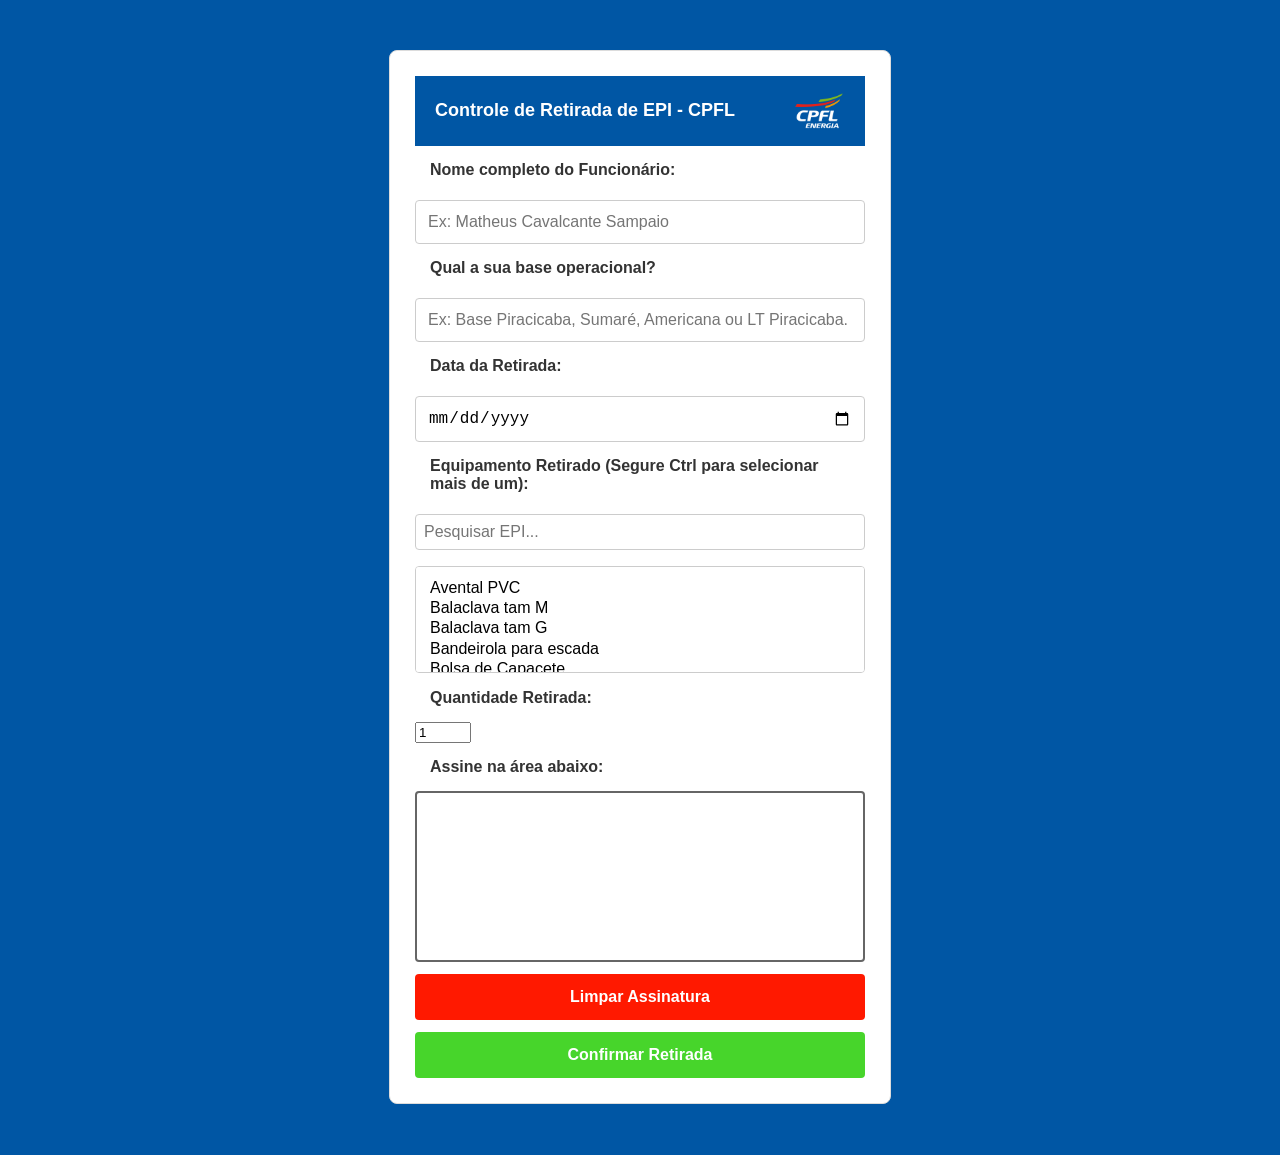
==== client/index.html @ 37a47fe8 "Feature: Organiza o Front dentro da pasta Client" ====
<!DOCTYPE html>
<html lang="PT_BR">
    <head>
        <meta charset="UTF-8">
        <meta name="viewport" content="width=device-width, initial-scale=1.0">
        <title>Retirada de EPI - Almoxerifado</title>
        <link rel="stylesheet" href="css/estilo.css">
        <link rel="manifest" href="manifest.json">
        <link rel="shortcut icon" href="cpl_icon.ico" type="image/x-icon">
    </head>
    <body>

        <div id="caixa-principal">

            <div class="faixa-topo-azul">
                <h2>Controle de Retirada de EPI - CPFL</h2>
                <img src="assets/logos/Logo_CPFL_Energia.png" alt="Logo-CPFL" class="logo-topo">
            </div>

            <form id="formulario-epi">
                <label for="nome-funcionario">Nome completo do Funcionário:</label>
                <input type="text" id="nome-funcionario" required placeholder="Ex: Matheus Cavalcante Sampaio">

                <label for="base-operacional">Qual a sua base operacional?</label>
                <input type="text" id="base-operacional" required placeholder="Ex: Base Piracicaba, Sumaré, Americana ou LT Piracicaba.">

                <label for="data-retirada">Data da Retirada:</label>
                <input type="date" id="data-retirada" required>

                <label for="Lista-epis">Equipamento Retirado (Segure Ctrl para selecionar mais de um):</label>

                <input type="text" id="busca-epi" placeholder="Pesquisar EPI..." style="width: 100%; padding: 8px; margin-bottom: 10px; border: 1px solid #ccc; border-radius: 4px; box-sizing: border-box;">

                <select id="Lista-epis" required multiple size="4">
                    <option value="avental">Avental PVC</option>
                    <option value="balaclava">Balaclava tam M</option>
                    <option value="balaclava">Balaclava tam G</option>
                    <option value="bandeirola">Bandeirola para escada</option>
                    <option value="bolsacapacete">Bolsa de Capacete</option>
                    <option value="balde">Balde de lona</option>
                    <option value="bolsalona">Bolsa de lona para acondicionamento luvas isolantes </option>
                    <option value="bolsaepi">BOLSA P/ TRANSPORTE DE EPI</option>
                    <option value="bolsafacial">BOLSA P / PROT FACIAL</option>
                    <option value="bolsavara">BOLSA P/ TRANSPORTE DE VARA DE MANOBRA </option>
                    <option value="bone">Boné</option>
                    <option value="Bota">BOTA DE SEGURANÇA CANO ALTO COM ZIPER, VELCRO E MEMBRANA IMPERMEAVEL tam 40</option>
                    <option value="Bota">BOTA DE SEGURANÇA CANO ALTO COM ZIPER, VELCRO E MEMBRANA IMPERMEAVEL tam 41</option>
                    <option value="Bota">BOTA DE SEGURANÇA CANO ALTO COM ZIPER, VELCRO E MEMBRANA IMPERMEAVEL tam 42</option>
                    <option value="Botina">BOTINA DE SEGURANÇA tam 39</option>
                    <option value="Botina">BOTINA DE SEGURANÇA tam 40</option>
                    <option value="Botina">BOTINA DE SEGURANÇA tam 41</option>
                    <option value="Botina">BOTINA DE SEGURANÇA tam 42</option>
                    <option value="Botina">BOTINA DE SEGURANÇA tam 43</option>
                    <option value="Botina">BOTINA DE SEGURANÇA tam 45</option>
                    <option value="facão">Banha de facão</option>
                    <option value="cabeçote">CABEÇOTE UNIVERSAL PARA MANOBRA</option>
                    <option value="Calça">CALÇA FR tam P</option>
                    <option value="Calça">CALÇA FR tam M</option>
                    <option value="Calça">CALÇA FR tam G</option>
                    <option value="Calça">CALÇA FR tam GG</option>
                    <option value="Calça">CALÇA FR tam EGG</option>
                    <option value="calçamotosserista">CALÇA PARA MOTOSSERISTA tam 44</option>
                    <option value="calçamotossera">Calça de proteção para operador de motosserra tam 42</option>
                    <option value="calçamotossera">Calça de proteção para operador de motosserra tam 44</option>
                    <option value="calçamotossera">Calça de proteção para operador de motosserra tam 46</option>
                    <option value="calçaimpermeavel">CALÇA IMPERMEAVEL FR tam GG</option>
                    <option value="calçaimpermeavel">CALÇA IMPERMEAVEL FR tam EG</option>
                    <option value="Camiseta">CamisetaFR tam P</option>
                    <option value="Camiseta">CamisetaFR tam M</option>
                    <option value="Camiseta">CamisetaFR tam G</option>
                    <option value="Camisetadeslocamento">CAMISETA DE DESLOCAMENTO M.CURTA tam P</option>
                    <option value="Camisetadeslocamento">CAMISETA DE DESLOCAMENTO M.CURTA tam M</option>
                    <option value="Camisetadeslocamento">CAMISETA DE DESLOCAMENTO M.CURTA tam G</option>
                    <option value="Camisetadeslocamento">CAMISETA DE DESLOCAMENTO M.CURTA tam GG</option>
                    <option value="Camisetadeslocamento">CAMISETA DE DESLOCAMENTO M.CURTA tam EG</option>
                    <option value="Camisetadeslocamentolonga">CAMISETA DE DESLOCAMENTO M.LONGA tam PP</option>
                    <option value="Camisetadeslocamentolonga">CAMISETA DE DESLOCAMENTO M.LONGA tam P</option>
                    <option value="Camisamotosserista">Camisa para motosserista tam P</option>
                    <option value="Capacete">Capacete</option>
                    <option value="cinto">CINTO OPERACIONAL tam G</option>
                    <option value="cinto">CINTO OPERACIONAL tam U</option>
                    <option value="Jaqueta">JAQUETA FR tam P</option>
                    <option value="Jaqueta">JAQUETA FR tam G</option>
                    <option value="Jaqueta">JAQUETA FR tam GG</option>
                    <option value="Jaquetaimpermeavel">JAQUETA IMPERMEAVEL FR tam G</option>
                    <option value="Jaquetaimpermeavel">JAQUETA IMPERMEAVEL FR tam GG</option>
                    <option value="kitparaquedas">KIT CINTURÃO PARAQUEDISTA, TALABARTE DE POSICIONAMENTO E TRAVA QUEDAS  LEAL tam 1</option>
                    <option value="kitparaquedas">KIT CINTURÃO PARAQUEDISTA, TALABARTE DE POSICIONAMENTO E TRAVA QUEDAS  LEAL tam 2</option>
                    <option value="luvadeproteçao">LUVA DE PROTEÇÃO PARA LUVA DE BORRACHA ISOLANTE tam M</option>
                    <option value="luvadeproteçao">LUVA DE PROTEÇÃO PARA LUVA DE BORRACHA ISOLANTE tam G</option>
                    <option value="luvadevaqueta">LUVA DE VAQUETA tam P</option>
                    <option value="luvadevaqueta">LUVA DE VAQUETA tam M</option>
                    <option value="luvadevaqueta">LUVA DE VAQUETA tam G</option>
                    <option value="luvaisolante">LUVA ISOLANTE DE BORRACHA CLASSE "0'' tam 10</option>
                    <option value="luvaisolante">LUVA ISOLANTE DE BORRACHA CLASSE "2'' tam 8</option>
                    <option value="luvanitrica">LUVA NITRILICA tam XG</option>
                    <option value="luvanitrica">LUVA NITRILICA tam G</option>
                    <option value="luvamotosserista">LUVA PARA MOTOSERRISTA 5 DEDOS tam P</option>
                    <option value="luvamotosserista">LUVA PARA MOTOSERRISTA 5 DEDOS tam M</option>
                    <option value="luvamotosserista">LUVA PARA MOTOSERRISTA 5 DEDOS tam G</option>
                    <option value="luvakevlar">LUVAS DE KEVLAR MULTI TATO  tam 8</option>
                    <option value="luvakevlar">Luvas FR kevlar com palma emborrachada tam 9</option>
                    <option value="mosquetao">MOSQUETÃO OVAL TRIPLA TRAVA</option>
                    <option value="oculoscinza">OCULOS LENTES CINZA</option>
                    <option value="oculosverde">OCULOS LENTES VERDES G15</option>
                    <option value="Abafador">Protetor Auricular (Abafador)</option>
                    <option value="protetorfacial">PROTETOR FACIAL</option>
                    <option value="protetorsolar">PROTETOR SOLAR CORPORAL</option>
                    <option value="protetorlabial">PROTETOR SOLAR LABIAL</option>
                    <option value="sacola">SACOLA IMPERMEAVEL</option>
                    <option value="TALABARTE">TALABARTE  CESTE AEREO 1,65m</option>
                    <option value="TALABARTE">TALABARTE DE POSICIONAMENTO </option>
                    <option value="TALABARTE">TALABARTE TIPO "Y"</option>
                    <option value="protetortalabarte">Protetor em borracha para Talabarte corda com velcro 70cm</option>
                    <option value="sujidade">VESTIMENTA DE SUJIDADE tam M</option>
                    <option value="sujidade">VESTIMENTA DE SUJIDADE tam GG</option>
                </select>

                <label for ="quantidade-epi">Quantidade Retirada:</label>
                <input type="number" id="quantidade-epi" min="1" max="100" value="1" required>

                <label>Assine na área abaixo:</label>
                <canvas id="quadrado-assinatura" width="400" height="150"></canvas>

                <button type="button" id="botão-limpar">Limpar Assinatura</button>
                <button type="submit" id="botão-enviar">Confirmar Retirada</button>
                </form>

                <div class="faixa-rodape-azul"></div>

            </div>
        <script src="js/logica.js"></script>
        <script>
            if ('serviceWorker' in navigator) {
                navigator.serviceWorker.register('./sw.js')
                    .then(() => console.log('PWA registrado com sucesso'))
                    .catch(erro => console.log('Erro ao registrar PWA:', erro));
            }
        </script>   
    </body>
</html>
---- client/css/estilo.css ----
/* Configuração geral do fundo da página */
body {
    font-family: 'Segoe UI', Arial, sans-serif;
    background-color: #0056a4;
    margin: 0;
    padding: 20px;
}
            /* Estilo da caixinha que segura o formulário */
#caixa-principal {
    max-width: 450px;
    margin: 30px auto;
    background-color: #ffffff;
    padding: 25px;
    border-radius: 8px;
    border: 1px solid #dcdcdc;
    overflow: hidden;
}
            /* Estilo dos textos de orientação (labels) */
label {
    display: block;
    margin: 15px;
    font-weight: bold;
    color: #333333
}
            /* Estilo dos campos de digitação e seleção */
input[type="text"], input[type="date"], select {
    width: 100%;
    padding: 12px;
    margin-top: 6px;
    border: 1px solid #cccccc;
    border-radius: 4px;
    box-sizing: border-box;
    font-size: 16px;
}
            /* Linha completa para adicionar a barra de rolagem horizontal*/
#Lista-epis {
    overflow-x:auto;
    white-space: nowrap;
}

#Lista-epis option {
    white-space: nowrap;
}

            /* Estilo do quadrado de assinatura */
button {
    width: 100%;
    padding: 14px;
    margin-top: 12px;
    display: block;
    border-radius: 4px;
}
            /* Estilo geral dos botões */
button {
    width: 100%;
    padding: 14px;
    margin-top: 12px;
    border: none;
    border-radius: 4px;
    font-size: 16px;
    font-weight: bold;
    cursor: pointer
}
            /* Cor específica do botão de limpar */
#botão-limpar {
    background-color: #ff1900;
    color:white;
}
            /* Cor específica do botão de enviar */
#botão-enviar {
    background-color: #47d52b;
    color:white
}
            /*Quadrado que fica ao redor da caixa de assinatura*/
#quadrado-assinatura {
    border: 2px solid #666666;
    background-color: #ffffff;
    margin-top: 6px;
    display: block;
    border-radius: 4px;
    box-sizing: border-box;
    width: 100%;
}

.faixa-topo-azul {
    background-color: #0056a4;
    padding: 15px 20px;
    display: flex;
    align-items: center;
    justify-content: space-between;
    gap: 15px;
}

.faixa-topo-azul h2 {
    color: #ffffff;
    margin: 0;
    font-size: 18px;
    font-weight: bolder;
}

.logo-topo {
    max-height: 40px;
    width: auto;
    object-fit: contain;
}
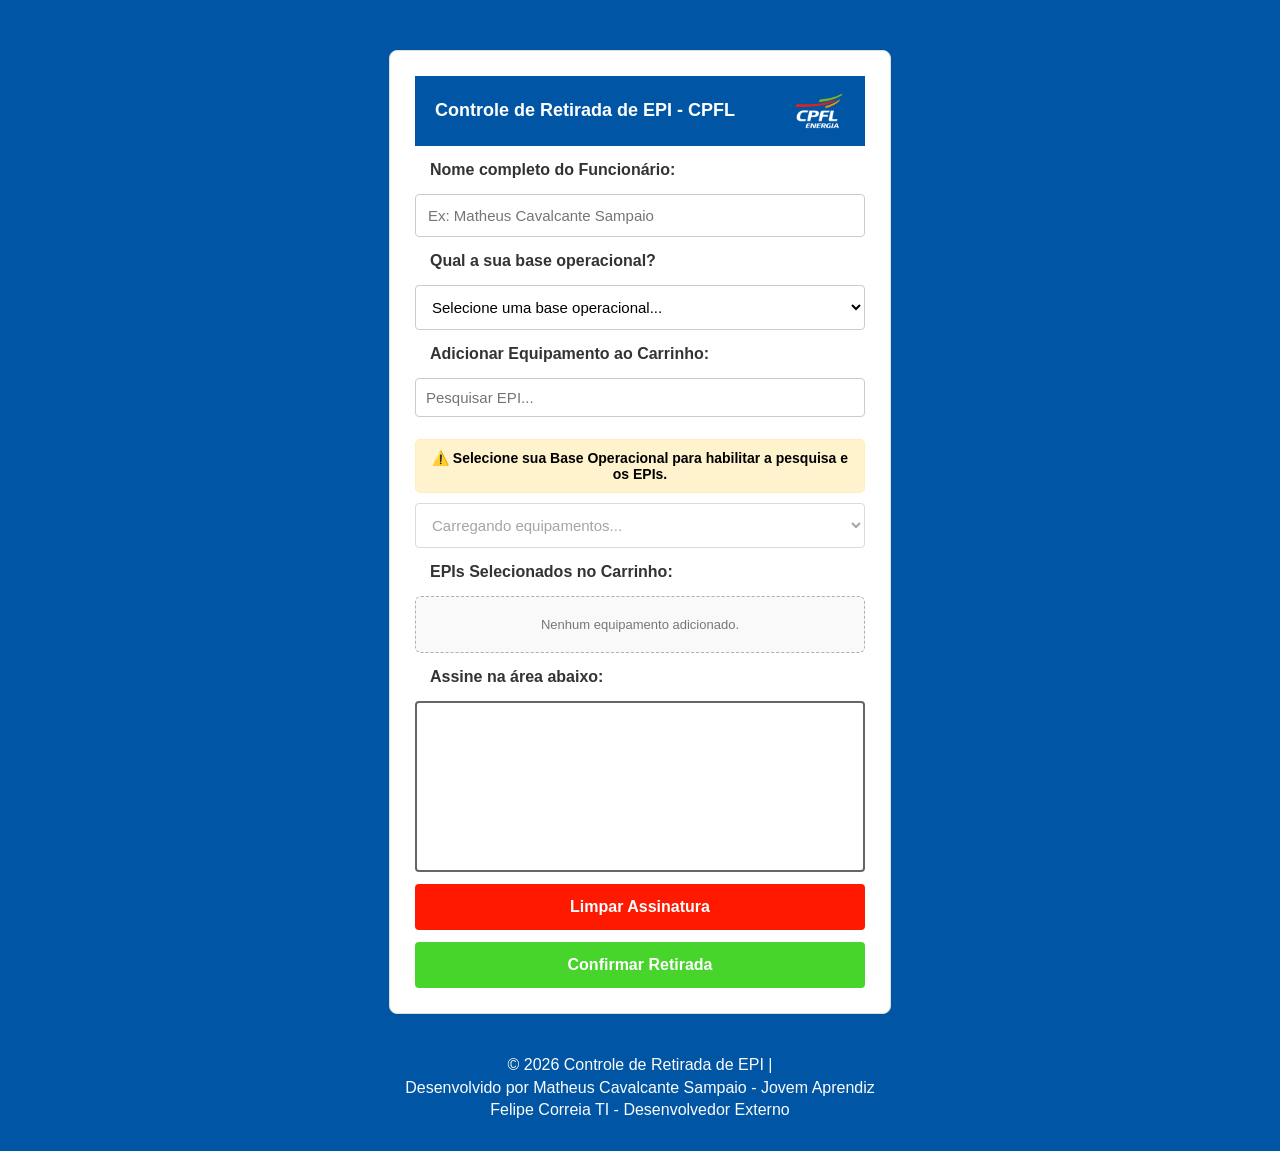
==== commit 354927b7: "Adicionando opção de não permitir selecionar os EPIs sem selecionar a base primeiro" ====
--- a/client/index.html
+++ b/client/index.html
@@ -1,141 +1,163 @@
-<!DOCTYPE html>
-<html lang="PT_BR">
-    <head>
-        <meta charset="UTF-8">
-        <meta name="viewport" content="width=device-width, initial-scale=1.0">
-        <title>Retirada de EPI - Almoxerifado</title>
-        <link rel="stylesheet" href="css/estilo.css">
-        <link rel="manifest" href="manifest.json">
-        <link rel="shortcut icon" href="cpl_icon.ico" type="image/x-icon">
-    </head>
-    <body>
-
-        <div id="caixa-principal">
-
-            <div class="faixa-topo-azul">
-                <h2>Controle de Retirada de EPI - CPFL</h2>
-                <img src="assets/logos/Logo_CPFL_Energia.png" alt="Logo-CPFL" class="logo-topo">
-            </div>
-
-            <form id="formulario-epi">
-                <label for="nome-funcionario">Nome completo do Funcionário:</label>
-                <input type="text" id="nome-funcionario" required placeholder="Ex: Matheus Cavalcante Sampaio">
-
-                <label for="base-operacional">Qual a sua base operacional?</label>
-                <input type="text" id="base-operacional" required placeholder="Ex: Base Piracicaba, Sumaré, Americana ou LT Piracicaba.">
-
-                <label for="data-retirada">Data da Retirada:</label>
-                <input type="date" id="data-retirada" required>
-
-                <label for="Lista-epis">Equipamento Retirado (Segure Ctrl para selecionar mais de um):</label>
-
-                <input type="text" id="busca-epi" placeholder="Pesquisar EPI..." style="width: 100%; padding: 8px; margin-bottom: 10px; border: 1px solid #ccc; border-radius: 4px; box-sizing: border-box;">
-
-                <select id="Lista-epis" required multiple size="4">
-                    <option value="avental">Avental PVC</option>
-                    <option value="balaclava">Balaclava tam M</option>
-                    <option value="balaclava">Balaclava tam G</option>
-                    <option value="bandeirola">Bandeirola para escada</option>
-                    <option value="bolsacapacete">Bolsa de Capacete</option>
-                    <option value="balde">Balde de lona</option>
-                    <option value="bolsalona">Bolsa de lona para acondicionamento luvas isolantes </option>
-                    <option value="bolsaepi">BOLSA P/ TRANSPORTE DE EPI</option>
-                    <option value="bolsafacial">BOLSA P / PROT FACIAL</option>
-                    <option value="bolsavara">BOLSA P/ TRANSPORTE DE VARA DE MANOBRA </option>
-                    <option value="bone">Boné</option>
-                    <option value="Bota">BOTA DE SEGURANÇA CANO ALTO COM ZIPER, VELCRO E MEMBRANA IMPERMEAVEL tam 40</option>
-                    <option value="Bota">BOTA DE SEGURANÇA CANO ALTO COM ZIPER, VELCRO E MEMBRANA IMPERMEAVEL tam 41</option>
-                    <option value="Bota">BOTA DE SEGURANÇA CANO ALTO COM ZIPER, VELCRO E MEMBRANA IMPERMEAVEL tam 42</option>
-                    <option value="Botina">BOTINA DE SEGURANÇA tam 39</option>
-                    <option value="Botina">BOTINA DE SEGURANÇA tam 40</option>
-                    <option value="Botina">BOTINA DE SEGURANÇA tam 41</option>
-                    <option value="Botina">BOTINA DE SEGURANÇA tam 42</option>
-                    <option value="Botina">BOTINA DE SEGURANÇA tam 43</option>
-                    <option value="Botina">BOTINA DE SEGURANÇA tam 45</option>
-                    <option value="facão">Banha de facão</option>
-                    <option value="cabeçote">CABEÇOTE UNIVERSAL PARA MANOBRA</option>
-                    <option value="Calça">CALÇA FR tam P</option>
-                    <option value="Calça">CALÇA FR tam M</option>
-                    <option value="Calça">CALÇA FR tam G</option>
-                    <option value="Calça">CALÇA FR tam GG</option>
-                    <option value="Calça">CALÇA FR tam EGG</option>
-                    <option value="calçamotosserista">CALÇA PARA MOTOSSERISTA tam 44</option>
-                    <option value="calçamotossera">Calça de proteção para operador de motosserra tam 42</option>
-                    <option value="calçamotossera">Calça de proteção para operador de motosserra tam 44</option>
-                    <option value="calçamotossera">Calça de proteção para operador de motosserra tam 46</option>
-                    <option value="calçaimpermeavel">CALÇA IMPERMEAVEL FR tam GG</option>
-                    <option value="calçaimpermeavel">CALÇA IMPERMEAVEL FR tam EG</option>
-                    <option value="Camiseta">CamisetaFR tam P</option>
-                    <option value="Camiseta">CamisetaFR tam M</option>
-                    <option value="Camiseta">CamisetaFR tam G</option>
-                    <option value="Camisetadeslocamento">CAMISETA DE DESLOCAMENTO M.CURTA tam P</option>
-                    <option value="Camisetadeslocamento">CAMISETA DE DESLOCAMENTO M.CURTA tam M</option>
-                    <option value="Camisetadeslocamento">CAMISETA DE DESLOCAMENTO M.CURTA tam G</option>
-                    <option value="Camisetadeslocamento">CAMISETA DE DESLOCAMENTO M.CURTA tam GG</option>
-                    <option value="Camisetadeslocamento">CAMISETA DE DESLOCAMENTO M.CURTA tam EG</option>
-                    <option value="Camisetadeslocamentolonga">CAMISETA DE DESLOCAMENTO M.LONGA tam PP</option>
-                    <option value="Camisetadeslocamentolonga">CAMISETA DE DESLOCAMENTO M.LONGA tam P</option>
-                    <option value="Camisamotosserista">Camisa para motosserista tam P</option>
-                    <option value="Capacete">Capacete</option>
-                    <option value="cinto">CINTO OPERACIONAL tam G</option>
-                    <option value="cinto">CINTO OPERACIONAL tam U</option>
-                    <option value="Jaqueta">JAQUETA FR tam P</option>
-                    <option value="Jaqueta">JAQUETA FR tam G</option>
-                    <option value="Jaqueta">JAQUETA FR tam GG</option>
-                    <option value="Jaquetaimpermeavel">JAQUETA IMPERMEAVEL FR tam G</option>
-                    <option value="Jaquetaimpermeavel">JAQUETA IMPERMEAVEL FR tam GG</option>
-                    <option value="kitparaquedas">KIT CINTURÃO PARAQUEDISTA, TALABARTE DE POSICIONAMENTO E TRAVA QUEDAS  LEAL tam 1</option>
-                    <option value="kitparaquedas">KIT CINTURÃO PARAQUEDISTA, TALABARTE DE POSICIONAMENTO E TRAVA QUEDAS  LEAL tam 2</option>
-                    <option value="luvadeproteçao">LUVA DE PROTEÇÃO PARA LUVA DE BORRACHA ISOLANTE tam M</option>
-                    <option value="luvadeproteçao">LUVA DE PROTEÇÃO PARA LUVA DE BORRACHA ISOLANTE tam G</option>
-                    <option value="luvadevaqueta">LUVA DE VAQUETA tam P</option>
-                    <option value="luvadevaqueta">LUVA DE VAQUETA tam M</option>
-                    <option value="luvadevaqueta">LUVA DE VAQUETA tam G</option>
-                    <option value="luvaisolante">LUVA ISOLANTE DE BORRACHA CLASSE "0'' tam 10</option>
-                    <option value="luvaisolante">LUVA ISOLANTE DE BORRACHA CLASSE "2'' tam 8</option>
-                    <option value="luvanitrica">LUVA NITRILICA tam XG</option>
-                    <option value="luvanitrica">LUVA NITRILICA tam G</option>
-                    <option value="luvamotosserista">LUVA PARA MOTOSERRISTA 5 DEDOS tam P</option>
-                    <option value="luvamotosserista">LUVA PARA MOTOSERRISTA 5 DEDOS tam M</option>
-                    <option value="luvamotosserista">LUVA PARA MOTOSERRISTA 5 DEDOS tam G</option>
-                    <option value="luvakevlar">LUVAS DE KEVLAR MULTI TATO  tam 8</option>
-                    <option value="luvakevlar">Luvas FR kevlar com palma emborrachada tam 9</option>
-                    <option value="mosquetao">MOSQUETÃO OVAL TRIPLA TRAVA</option>
-                    <option value="oculoscinza">OCULOS LENTES CINZA</option>
-                    <option value="oculosverde">OCULOS LENTES VERDES G15</option>
-                    <option value="Abafador">Protetor Auricular (Abafador)</option>
-                    <option value="protetorfacial">PROTETOR FACIAL</option>
-                    <option value="protetorsolar">PROTETOR SOLAR CORPORAL</option>
-                    <option value="protetorlabial">PROTETOR SOLAR LABIAL</option>
-                    <option value="sacola">SACOLA IMPERMEAVEL</option>
-                    <option value="TALABARTE">TALABARTE  CESTE AEREO 1,65m</option>
-                    <option value="TALABARTE">TALABARTE DE POSICIONAMENTO </option>
-                    <option value="TALABARTE">TALABARTE TIPO "Y"</option>
-                    <option value="protetortalabarte">Protetor em borracha para Talabarte corda com velcro 70cm</option>
-                    <option value="sujidade">VESTIMENTA DE SUJIDADE tam M</option>
-                    <option value="sujidade">VESTIMENTA DE SUJIDADE tam GG</option>
-                </select>
-
-                <label for ="quantidade-epi">Quantidade Retirada:</label>
-                <input type="number" id="quantidade-epi" min="1" max="100" value="1" required>
-
-                <label>Assine na área abaixo:</label>
-                <canvas id="quadrado-assinatura" width="400" height="150"></canvas>
-
-                <button type="button" id="botão-limpar">Limpar Assinatura</button>
-                <button type="submit" id="botão-enviar">Confirmar Retirada</button>
-                </form>
-
-                <div class="faixa-rodape-azul"></div>
-
-            </div>
-        <script src="js/logica.js"></script>
-        <script>
-            if ('serviceWorker' in navigator) {
-                navigator.serviceWorker.register('./sw.js')
-                    .then(() => console.log('PWA registrado com sucesso'))
-                    .catch(erro => console.log('Erro ao registrar PWA:', erro));
-            }
-        </script>   
-    </body>
+<!DOCTYPE html>
+<html lang="PT_BR">
+    <head>
+        <meta charset="UTF-8">
+        <meta name="viewport" content="width=device-width, initial-scale=1.0">
+        <title>Retirada de EPI - Almoxerifado</title>
+        <link rel="stylesheet" href="css/estilo.css">
+        <link rel="manifest" href="manifest.json">
+        <link rel="shortcut icon" href="cpl_icon.ico" type="image/x-icon">
+    </head>
+    <body>
+
+        <div id="caixa-principal">
+
+            <div class="faixa-topo-azul">
+                <h2>Controle de Retirada de EPI - CPFL</h2>
+                <img src="assets/logos/Logo_CPFL_Energia.png" alt="Logo-CPFL" class="logo-topo">
+            </div>
+
+            <form id="formulario-epi">
+                <label for="nome-funcionario">Nome completo do Funcionário:</label>
+                <input type="text" id="nome-funcionario" required placeholder="Ex: Matheus Cavalcante Sampaio">
+
+                <label for="base-operacional">Qual a sua base operacional?</label>
+                <select id="base-operacional" required>
+                    <option value="">Selecione uma base operacional...</option>
+                    <option value="Base Piracicaba">Base Piracicaba</option>
+                    <option value="Base Sumaré">Base Sumaré</option>
+                    <option value="Base Americana">Base Americana</option>
+                    <option value="LT Piracicaba">LT Piracicaba</option>
+                    <option value="Base Campinas Centro">Base Campinas Centro</option>
+                    <option value="Base Itapira">Base Itapira</option>
+                    <option value="LT Sumaré">LT Sumaré</option>
+                    <option value="Base Viracopos">Base Viracopos</option>
+                    <option value="Base Itatiba">Base Itatipa</option>
+                </select>
+
+
+                <label for="busca-epi">Adicionar Equipamento ao Carrinho:</label>
+
+                <input
+                    type="text"
+                    id="busca-epi"
+                    placeholder="Pesquisar EPI..."
+                    style="width: 100%; padding: 10px; margin-bottom: 8px; border: 1px solid #ccc; border-radius: 4px; box-sizing: border-box;"
+                >
+
+                <p id="mensagem-base" class="mensagem-base">
+                    ⚠️ Selecione sua Base Operacional para habilitar a pesquisa e os EPIs.
+                </p>
+
+                <select id="Lista-epis">
+                    <option value="">Carregando equipamentos...</option>
+                </select>
+
+                <label>EPIs Selecionados no Carrinho:</label>
+                <div id="carrinho-epis">
+                    <p class="carrinho-vazio">Nenhum equipamento adicionado.</p>
+                </div>
+
+                <label>Assine na área abaixo:</label>
+                <canvas id="quadrado-assinatura" width="400" height="150"></canvas>
+
+                <button type="button" id="botão-limpar">Limpar Assinatura</button>
+                <button type="submit" id="botão-enviar">Confirmar Retirada</button>
+                </form>
+
+                <div class="faixa-rodape-azul"></div>
+
+            </div>
+
+<!-- PRÉ RESERVA -->
+<div id="modal-reserva" class="modal-reserva">
+
+    <div class="modal-content">
+
+        <div class="cabecalho-reserva">
+
+    <div class="cabecalho-texto">
+
+        <h2>Pré-Reserva de EPIs</h2>
+
+        <p class="texto-ajuda">
+            Minimize a janela para adicionar outros EPIs.
+        </p>
+
+    </div>
+
+    <div class="acoes-cabecalho">
+
+    <img
+        src="assets/logos/Logo_CPFL_Energia.png"
+        alt="Logo CPFL"
+        mizar-reserva">
+    </button>
+
+</div>
+
+</div>
+
+        <div class="topo-modal">
+
+            <button
+                type="button"
+                id="minimizar-reserva">
+                ─
+            </button>
+
+        </div>
+
+        <p>
+            Os itens abaixo estão indisponíveis:
+        </p>
+
+        <div id="equipamento-reserva"></div>
+
+        <label for="email-reserva">
+            E-mail para notificação:
+        </label>
+
+        <input
+            type="email"
+            id="email-reserva"
+            placeholder="nome@cpfl.com.br">
+
+                <div class="botoes-reserva">
+
+            <button
+                type="button"
+                id="confirmar-reserva">
+                Confirmar Pré-Reserva
+            </button>
+
+            <button
+                type="button"
+                id="cancelar-reserva">
+                Cancelar
+            </button>
+
+        </div>
+
+    </div> 
+
+</div>
+
+    <footer class="rodape-direitos">
+        © 2026 Controle de Retirada de EPI |
+        <br>
+        Desenvolvido por Matheus Cavalcante Sampaio - Jovem Aprendiz
+        <br>
+        Felipe Correia TI - Desenvolvedor Externo
+    </footer>
+
+        <script src="js/logica.js"></script>
+        <script>
+            if ('serviceWorker' in navigator) {
+                navigator.serviceWorker.register('./sw.js')
+                    .then(() => console.log('PWA registrado com sucesso'))
+                    .catch(erro => console.log('Erro ao registrar PWA:', erro));
+            }
+        </script> 
+    </body>
 </html>
--- a/client/css/estilo.css
+++ b/client/css/estilo.css
@@ -1,105 +1,489 @@
-            /* Configuração geral do fundo da página */
-body {
-    font-family: 'Segoe UI', Arial, sans-serif;
-    background-color: #0056a4;
-    margin: 0;
-    padding: 20px;
-}
-            /* Estilo da caixinha que segura o formulário */
-#caixa-principal {
-    max-width: 450px;
-    margin: 30px auto;
-    background-color: #ffffff;
-    padding: 25px;
-    border-radius: 8px;
-    border: 1px solid #dcdcdc;
-    overflow: hidden;
-}
-            /* Estilo dos textos de orientação (labels) */
-label {
-    display: block;
-    margin: 15px;
-    font-weight: bold;
-    color: #333333
-}
-            /* Estilo dos campos de digitação e seleção */
-input[type="text"], input[type="date"], select {
-    width: 100%;
-    padding: 12px;
-    margin-top: 6px;
-    border: 1px solid #cccccc;
-    border-radius: 4px;
-    box-sizing: border-box;
-    font-size: 16px;
-}
-            /* Linha completa para adicionar a barra de rolagem horizontal*/
-#Lista-epis {
-    overflow-x:auto;
-    white-space: nowrap;
-}
-
-#Lista-epis option {
-    white-space: nowrap;
-}
-
-            /* Estilo do quadrado de assinatura */
-button {
-    width: 100%;
-    padding: 14px;
-    margin-top: 12px;
-    display: block;
-    border-radius: 4px;
-}
-            /* Estilo geral dos botões */
-button {
-    width: 100%;
-    padding: 14px;
-    margin-top: 12px;
-    border: none;
-    border-radius: 4px;
-    font-size: 16px;
-    font-weight: bold;
-    cursor: pointer
-}
-            /* Cor específica do botão de limpar */
-#botão-limpar {
-    background-color: #ff1900;
-    color:white;
-}
-            /* Cor específica do botão de enviar */
-#botão-enviar {
-    background-color: #47d52b;
-    color:white
-}
-            /*Quadrado que fica ao redor da caixa de assinatura*/
-#quadrado-assinatura {
-    border: 2px solid #666666;
-    background-color: #ffffff;
-    margin-top: 6px;
-    display: block;
-    border-radius: 4px;
-    box-sizing: border-box;
-    width: 100%;
-}
-
-.faixa-topo-azul {
-    background-color: #0056a4;
-    padding: 15px 20px;
-    display: flex;
-    align-items: center;
-    justify-content: space-between;
-    gap: 15px;
-}
-
-.faixa-topo-azul h2 {
-    color: #ffffff;
-    margin: 0;
-    font-size: 18px;
-    font-weight: bolder;
-}
-
-.logo-topo {
-    max-height: 40px;
-    width: auto;
-    object-fit: contain;
+            /* Configuração geral do fundo da página */
+body {
+    font-family: 'Segoe UI', Arial, sans-serif;
+    background-color: #0056a4;
+    margin: 0;
+    padding: 20px;
+}
+
+            /* Estilo da caixinha que segura o formulário */
+#caixa-principal {
+    max-width: 450px;
+    margin: 30px auto;
+    background-color: #ffffff;
+    padding: 25px;
+    border-radius: 8px;
+    border: 1px solid #dcdcdc;
+    overflow: hidden;
+}
+            /* Estilo dos textos de orientação (labels) */
+label {
+    display: block;
+    margin: 15px;
+    font-weight: bold;
+    color: #333333
+}
+            /* Estilo dos campos de digitação e seleção */
+input[type="text"], select {
+    width: 100%;
+    padding: 12px;
+
+    border: 1px solid #cccccc;
+    border-radius: 4px;
+    box-sizing: border-box;
+
+    font-size: 15px;
+    background-color: #fff;
+}
+
+#carrinho-epis {
+
+
+    border: 1px dashed #b0b0b0;
+    background-color: #f9f9f9;
+    border-radius: 6px;
+    padding: 10px;
+    margin-top: 6px;
+    max-height: 220px;
+    overflow-y: auto;
+}
+
+.carrinho-vazio {
+    margin: 0;
+    color: #777;
+    font-size: 13px;
+    text-align: center;
+    padding: 10px 0;
+}
+
+.item-carrinho {
+    display: flex;
+    justify-content: space-between;
+    align-items: center;
+    background: #ffffff;
+    padding: 8px 12px;
+    border: 1px solid #e0e0e0;
+    border-radius: 4px;
+    margin-bottom: 8px;
+}
+
+.item-carrinho:last-child {
+    margin-bottom: 0;
+}
+
+.nome-item-carrinho {
+    font-size: 13px;
+    font-weight: 600;
+    color: #333;
+    max-width: 65%;
+
+
+    word-break: break-word;
+}
+
+.controles-quantidade {
+    display: flex;
+    align-items: center;
+    gap: 6px;
+}
+
+.btn-qtd {
+    background-color: #e0e0e0;
+    border: 1px solid #ccc;
+    color: #333;
+    width: 28px;
+    height: 28px;
+    font-weight: bold;
+    border-radius: 4px;
+    cursor: pointer;
+    display: flex;
+    align-items: center;
+    justify-content: center;
+    font-size: 16px;
+    padding: 0;
+    margin: 0;
+}
+
+.btn-qtd:hover {
+    background-color: #d0d0d0;
+}
+
+.qtd-valor {
+    font-weight: bold;
+
+    font-size: 14px;
+    min-width: 18px;
+    text-align: center;
+}
+
+
+
+
+
+.btn-remover-item {
+    background-color: #ff4d4d;
+    color: white;
+    border: none;
+    width: 28px;
+    height: 28px;
+    border-radius: 4px;
+    font-weight: bold;
+    cursor: pointer;
+    display: flex;
+    align-items: center;
+    justify-content: center;
+    margin-left: 4px;
+    padding: 0;
+}
+
+
+
+.btn-remover-item:hover {
+    background-color: #cc0000;
+
+}
+
+
+            /* Linha completa para adicionar a barra de rolagem horizontal*/
+#Lista-epis {
+    overflow-x:auto;
+    white-space: nowrap;
+}
+
+#Lista-epis option {
+    white-space: nowrap;
+}
+
+            /* Estilo do quadrado de assinatura */
+button {
+    width: 100%;
+    padding: 14px;
+    margin-top: 12px;
+    display: block;
+    border-radius: 4px;
+}
+            /* Estilo geral dos botões */
+button {
+    width: 100%;
+    padding: 14px;
+    margin-top: 12px;
+    border: none;
+    border-radius: 4px;
+    font-size: 16px;
+    font-weight: bold;
+    cursor: pointer
+}
+            /* Cor específica do botão de limpar */
+#botão-limpar {
+    background-color: #ff1900;
+    color:white;
+}
+            /* Cor específica do botão de enviar */
+#botão-enviar {
+    background-color: #47d52b;
+    color:white
+}
+            /*Quadrado que fica ao redor da caixa de assinatura*/
+#quadrado-assinatura {
+    border: 2px solid #666666;
+    background-color: #ffffff;
+    margin-top: 6px;
+    display: block;
+    border-radius: 4px;
+    box-sizing: border-box;
+    width: 100%;
+}
+
+.faixa-topo-azul {
+    background-color: #0056a4;
+    padding: 15px 20px;
+    display: flex;
+    align-items: center;
+    justify-content: space-between;
+    gap: 15px;
+}
+
+.faixa-topo-azul h2 {
+    color: #ffffff;
+    margin: 0;
+    font-size: 18px;
+    font-weight: bolder;
+}
+
+.logo-topo {
+    max-height: 40px;
+    width: auto;
+    object-fit: contain;
+}
+
+.modal-reserva {
+
+    display: none;
+
+    position: fixed;
+
+    top: 0;
+    left: 0;
+
+    width: 100%;
+    height: 100%;
+
+    background: rgba(0,0,0,0.6);
+
+    justify-content: center;
+    align-items: center;
+
+    z-index: 9999;
+}
+
+.modal-content {
+
+    position: relative;
+
+    background: #f5f5f5;
+
+    width: 95%;
+    max-width: 420px;
+
+    border-radius: 20px;
+
+    padding: 20px;
+
+    box-sizing: border-box;
+
+    display: flex;
+    flex-direction: column;
+
+    gap: 12px;
+}
+
+.cabecalho-reserva h2 {
+
+    margin: 0;
+
+    color: white;
+}
+
+#equipamento-reserva {
+
+    background: #f4f4f4;
+
+    padding: 15px;
+
+    border-radius: 8px;
+
+    min-height: 40px;
+}
+
+#minimizar-reserva {
+
+    width: 32px;
+    height: 32px;
+
+    border: none;
+
+    border-radius: 50%;
+
+    background: #d9d9d9;
+
+    cursor: pointer;
+
+    font-size: 20px;
+
+    font-weight: bold;
+
+    transition: 0.2s;
+
+    box-shadow: 0 2px 8px rgba(0,0,0,.15);
+}
+
+#minimizar-reserva:hover {
+
+    background: #bfbfbf;
+}
+
+#email-reserva {
+
+    width: 100%;
+
+    padding: 10px;
+
+    border: 1px solid #ccc;
+
+    border-radius: 6px;
+
+    box-sizing: border-box;
+}
+
+.botoes-reserva {
+
+    display: flex;
+
+    gap: 10px;
+}
+
+#confirmar-reserva {
+
+    flex: 1;
+
+    background: #005baa;
+
+    color: white;
+
+    border: none;
+
+    padding: 12px;
+
+    border-radius: 6px;
+
+    cursor: pointer;
+}
+
+#cancelar-reserva {
+
+    flex: 1;
+
+    background: #d9d9d9;
+
+    border: none;
+
+    padding: 12px;
+
+    border-radius: 6px;
+
+    cursor: pointer;
+}
+
+.cabecalho-reserva {
+
+    background: #005baa;
+
+    padding: 14px 18px;
+
+    border-radius: 12px;
+
+    display: flex;
+
+    justify-content: space-between;
+
+    align-items: flex-start;
+}
+
+.cabecalho-reserva img {
+
+    height: 45px;
+
+    width: auto;
+}
+
+.logo-reserva {
+
+    height: 45px;
+
+    width: auto;
+}
+
+label[for="email-reserva"] {
+    margin-top: 5px;
+}
+
+.topo-modal {
+
+    position: absolute;
+
+    top: 25px;
+
+    right: 3px;
+
+    z-index: 10;
+}
+
+#minimizar-reserva {
+
+    width: 35px !important;
+    height: 35px !important;
+
+    margin: 0 !important;
+    padding: 0 !important;
+
+    border: none;
+
+    border-radius: 50%;
+
+    background: white;
+
+    color: #005baa;
+
+    font-size: 20px;
+
+    font-weight: bold;
+
+    cursor: pointer;
+}
+
+.cabecalho-reserva h2 {
+
+    margin: 0;
+
+    color: white;
+
+    font-size: 16px;
+
+    font-weight: 700;
+}
+
+.texto-ajuda {
+
+    margin: 0;
+
+    color: rgba(255,255,255,0.9);
+
+    font-size: 11px;
+
+    line-height: 1.2;
+}
+
+.cabecalho-texto {
+
+    display: flex;
+
+    flex-direction: column;
+
+    gap: 4px;
+}
+
+.rodape-direitos {
+
+    text-align: center;
+
+    font-size: 16px;
+
+    color: #fcfcfc;
+
+    padding: 10px;
+
+    margin-top: 15px;
+
+    line-height: 1.4;
+}
+
+.mensagem-base {
+
+    color: #000000;
+
+    background-color: #fff3cd;
+
+    border: 1px solid #ffeeba;
+
+    border-radius: 5px;
+
+    padding: 10px;
+
+    margin-bottom: 10px;
+
+    text-align: center;
+
+    font-weight: bold;
+
+    font-size: 14px;
 }
